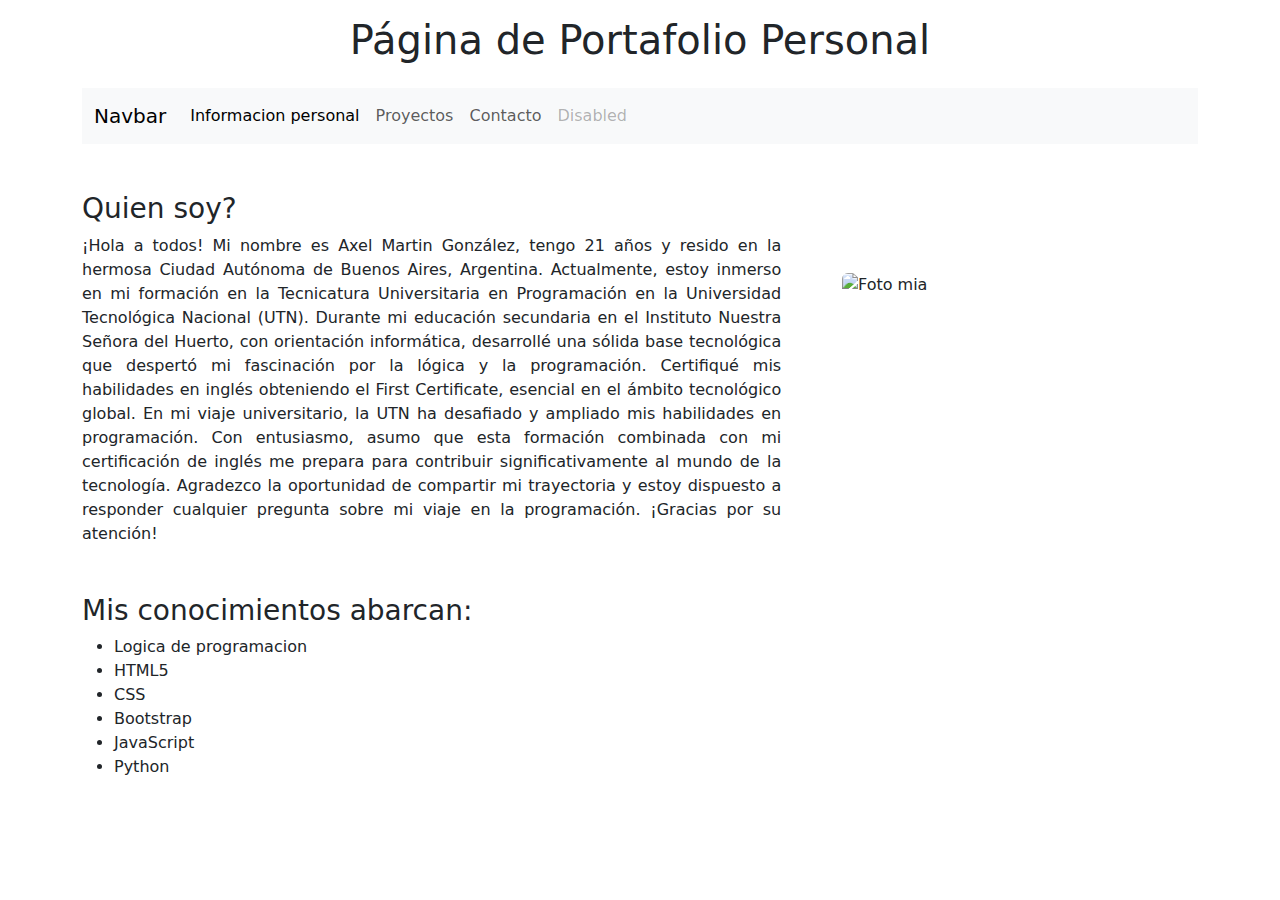
==== index.html @ 8fa2eeaf "informacion personal terminado" ====
<!doctype html>
<html lang="en">
  <head>
    <meta charset="utf-8">
    <meta name="viewport" content="width=device-width, initial-scale=1">
    <title>Portfolio personal</title>
    <link rel="stylesheet" href="styles.css">
    <link href="https://cdn.jsdelivr.net/npm/bootstrap@5.3.3/dist/css/bootstrap.min.css" rel="stylesheet" integrity="sha384-QWTKZyjpPEjISv5WaRU9OFeRpok6YctnYmDr5pNlyT2bRjXh0JMhjY6hW+ALEwIH" crossorigin="anonymous">
  </head>
  <body>
    <div class="container">
      <header>
        <h1>Página de Portafolio Personal</h1>
      </header>
      <nav class="navbar navbar-expand-lg bg-body-tertiary">
          <div class="container-fluid">
            <a class="navbar-brand" href="#">Navbar</a>
            <button class="navbar-toggler" type="button" data-bs-toggle="collapse" data-bs-target="#navbarNavAltMarkup" aria-controls="navbarNavAltMarkup" aria-expanded="false" aria-label="Toggle navigation">
              <span class="navbar-toggler-icon"></span>
            </button>
            <div class="collapse navbar-collapse" id="navbarNavAltMarkup">
              <div class="navbar-nav">
                <a class="nav-link active" aria-current="page" href="C:\Users\Axel\Desktop\Axel\Proyectos\pagina_portfolio_personal\index.html">Informacion personal</a>
                <a class="nav-link" href="C:\Users\Axel\Desktop\Axel\Proyectos\pagina_portfolio_personal\proyectos.html">Proyectos</a>
                <a class="nav-link" href="C:\Users\Axel\Desktop\Axel\Proyectos\pagina_portfolio_personal\contacto.html">Contacto</a>
                <a class="nav-link disabled" aria-disabled="true">Disabled</a>
              </div>
            </div>
          </div>
        </nav>
      <section>
        <div class="row">
          <article id="primerArticulo" class="col-md-8">
            <h3>Quien soy?</h3>
            <p>¡Hola a todos! Mi nombre es Axel Martin González, tengo 21 años y resido en la hermosa Ciudad Autónoma de 
              Buenos Aires, Argentina. Actualmente, estoy inmerso en mi formación en la Tecnicatura Universitaria en 
              Programación en la Universidad Tecnológica Nacional (UTN). Durante mi educación secundaria en el Instituto 
              Nuestra Señora del Huerto, con orientación informática, desarrollé una sólida base tecnológica que despertó 
              mi fascinación por la lógica y la programación. Certifiqué mis habilidades en inglés obteniendo el First 
              Certificate, esencial en el ámbito tecnológico global. En mi viaje universitario, 
              la UTN ha desafiado y ampliado mis habilidades en programación. Con entusiasmo, asumo que esta formación 
              combinada con mi certificación de inglés me prepara para contribuir significativamente al mundo de la 
              tecnología. Agradezco la oportunidad de compartir mi trayectoria y estoy dispuesto a responder cualquier 
              pregunta sobre mi viaje en la programación. ¡Gracias por su atención!</p>
            <div>
              <h3>Mis conocimientos abarcan:</h3>
              <ul>
                <li>Logica de programacion</li>
                <li>HTML5</li>
                <li>CSS</li>
                <li>Bootstrap</li>
                <li>JavaScript</li>
                <li>Python</li>
              </ul>
            </div>
          </article>
          <article id="segundoArticulo" class="col-md-4">
            <img width="400" height="400"
            src="C:\Users\Axel\Desktop\Axel\Proyectos\pagina_portfolio_personal\foto cv (2).jpg"
            class="rounded img-fluid" alt="Foto mia">
          </article>
        </div>
      </section>
      <footer>

      </footer>
    </div>
    
    <script src="https://cdn.jsdelivr.net/npm/bootstrap@5.3.3/dist/js/bootstrap.bundle.min.js" integrity="sha384-YvpcrYf0tY3lHB60NNkmXc5s9fDVZLESaAA55NDzOxhy9GkcIdslK1eN7N6jIeHz" crossorigin="anonymous"></script>
  </body>
</html>
---- styles.css ----
header {
    text-align: center;
    /* text-decoration: underline; */
    margin-top: 1rem;
    margin-bottom: 1.5rem;
}

section {
    margin-top: 3rem;
}

#segundoArticulo{
    margin-top: 5rem;
}


#primerArticulo div {
    margin-top: 3rem;
}

#primerArticulo p {
    text-align: justify;
    max-width: 95%;
}
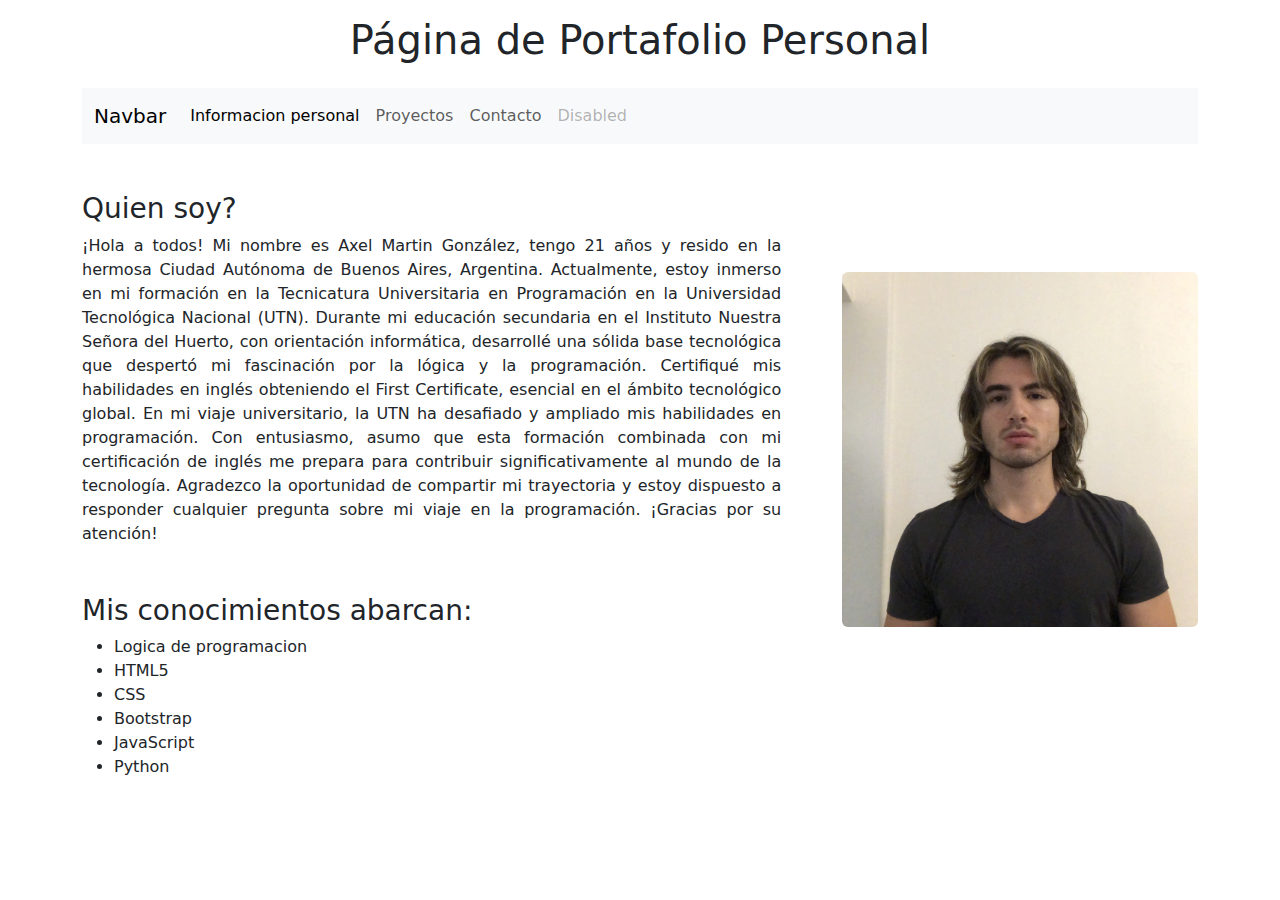
==== commit 134e0127: "Agregando carousel a sector proyectos" ====
--- a/index.html
+++ b/index.html
@@ -20,9 +20,9 @@
             </button>
             <div class="collapse navbar-collapse" id="navbarNavAltMarkup">
               <div class="navbar-nav">
-                <a class="nav-link active" aria-current="page" href="C:\Users\Axel\Desktop\Axel\Proyectos\pagina_portfolio_personal\index.html">Informacion personal</a>
-                <a class="nav-link" href="C:\Users\Axel\Desktop\Axel\Proyectos\pagina_portfolio_personal\proyectos.html">Proyectos</a>
-                <a class="nav-link" href="C:\Users\Axel\Desktop\Axel\Proyectos\pagina_portfolio_personal\contacto.html">Contacto</a>
+                <a class="nav-link active" aria-current="page" href=".\index.html">Informacion personal</a>
+                <a class="nav-link" href=".\proyectos.html">Proyectos</a>
+                <a class="nav-link" href=".\contacto.html">Contacto</a>
                 <a class="nav-link disabled" aria-disabled="true">Disabled</a>
               </div>
             </div>
@@ -56,7 +56,7 @@
           </article>
           <article id="segundoArticulo" class="col-md-4">
             <img width="400" height="400"
-            src="C:\Users\Axel\Desktop\Axel\Proyectos\pagina_portfolio_personal\foto cv (2).jpg"
+            src=".\fotos\foto cv (2).jpg"
             class="rounded img-fluid" alt="Foto mia">
           </article>
         </div>
--- a/styles.css
+++ b/styles.css
@@ -22,3 +22,13 @@
     text-align: justify;
     max-width: 95%;
 }
+
+/* #carouselExampleAutoplaying img {
+    width: 100%;
+    height: 600px;
+  } */
+
+article h4 {
+    text-align: center;
+    margin-bottom: 2rem;
+}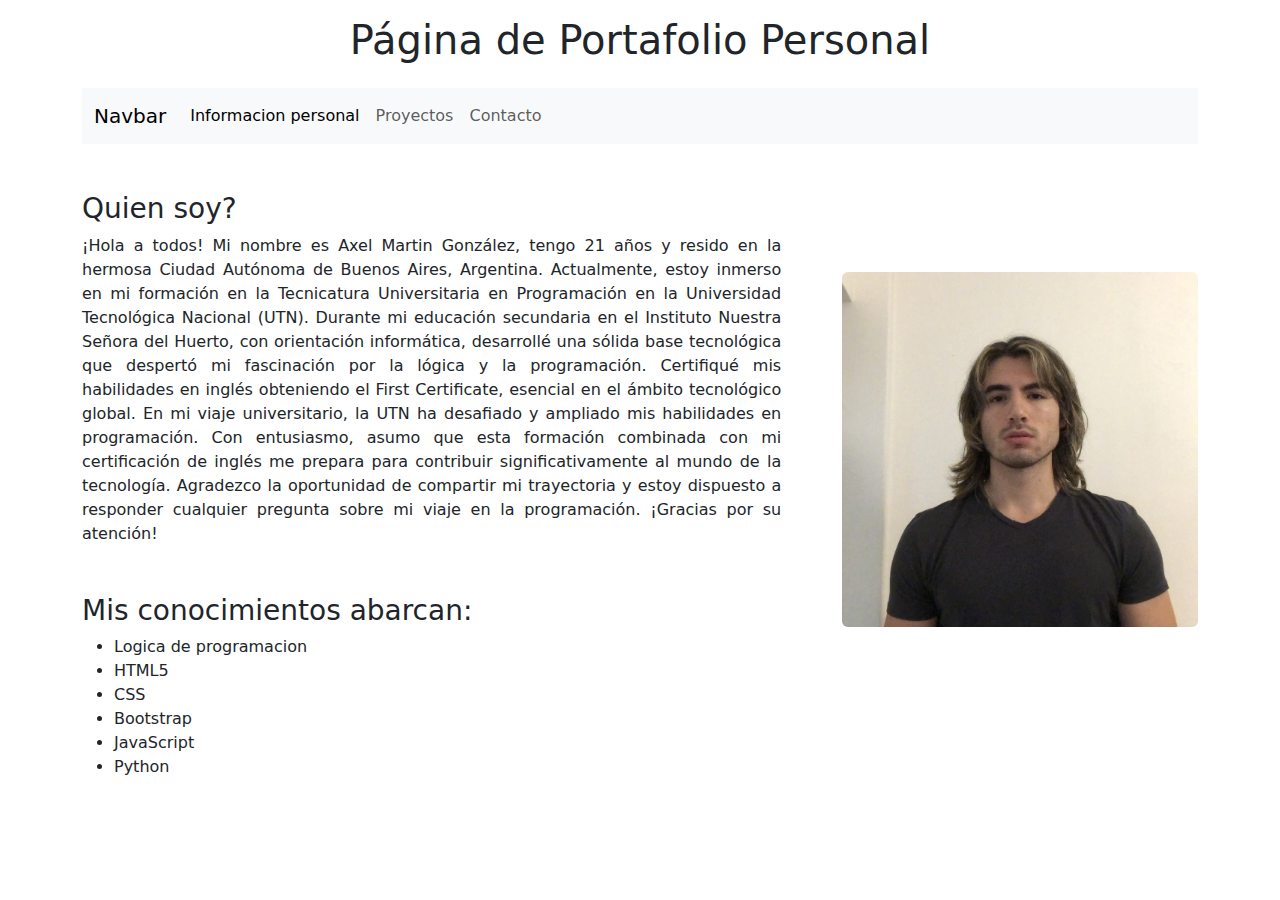
==== commit 1aff1124: "Arreglando detalles" ====
--- a/index.html
+++ b/index.html
@@ -23,7 +23,6 @@
                 <a class="nav-link active" aria-current="page" href=".\index.html">Informacion personal</a>
                 <a class="nav-link" href=".\proyectos.html">Proyectos</a>
                 <a class="nav-link" href=".\contacto.html">Contacto</a>
-                <a class="nav-link disabled" aria-disabled="true">Disabled</a>
               </div>
             </div>
           </div>
--- a/styles.css
+++ b/styles.css
@@ -23,10 +23,10 @@
     max-width: 95%;
 }
 
-/* #carouselExampleAutoplaying img {
+#carouselExampleAutoplaying img {
     width: 100%;
-    height: 600px;
-  } */
+    height: 650px;
+  }
 
 article h4 {
     text-align: center;
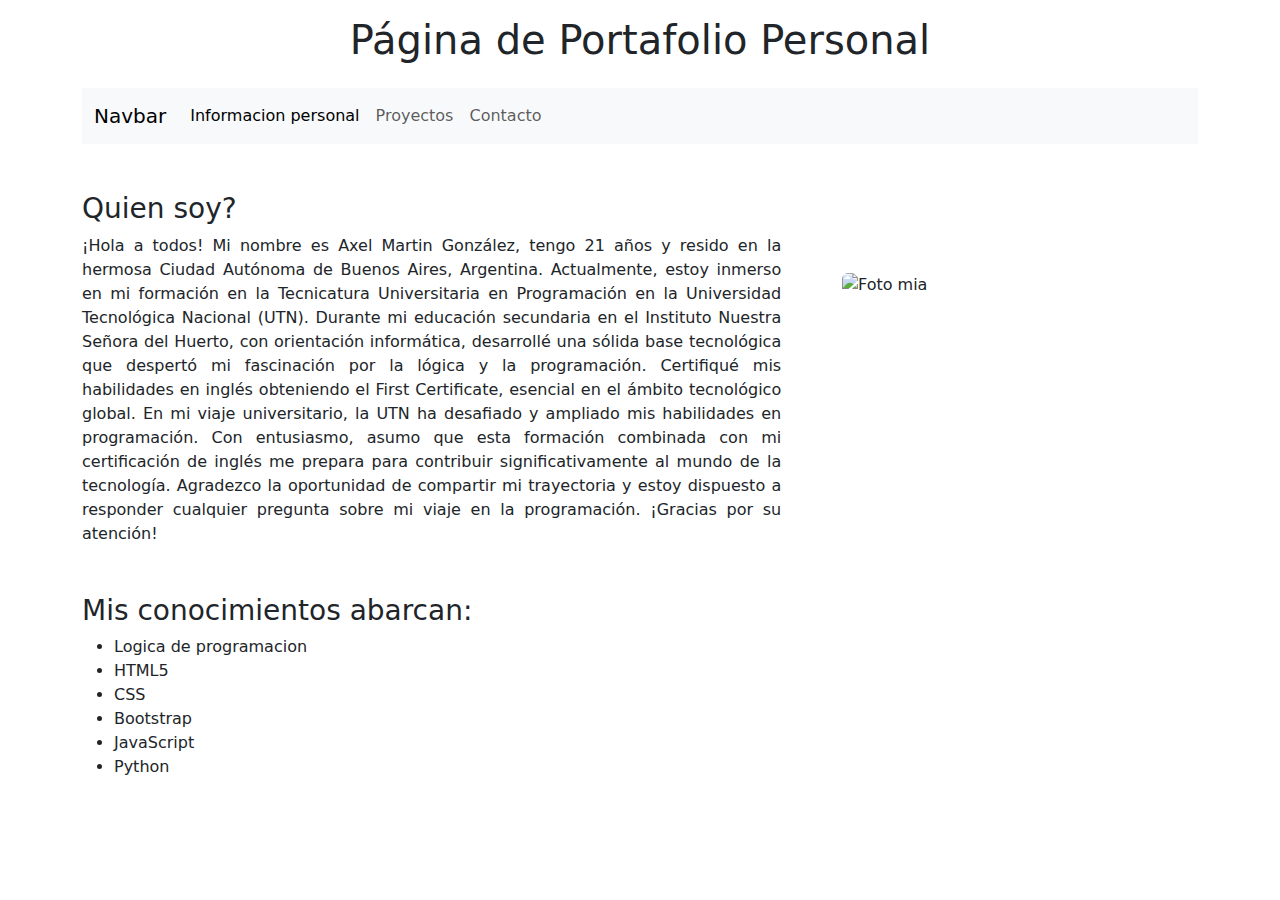
==== commit 8929abee: "Arreglando detalles del codigo" ====
--- a/index.html
+++ b/index.html
@@ -55,7 +55,7 @@
           </article>
           <article id="segundoArticulo" class="col-md-4">
             <img width="400" height="400"
-            src=".\fotos\foto cv (2).jpg"
+            src=".\fotos\foto_cv.jpg"
             class="rounded img-fluid" alt="Foto mia">
           </article>
         </div>
--- a/styles.css
+++ b/styles.css
@@ -23,10 +23,6 @@
     max-width: 95%;
 }
 
-#carouselExampleAutoplaying img {
-    width: 100%;
-    height: 650px;
-  }
 
 article h4 {
     text-align: center;
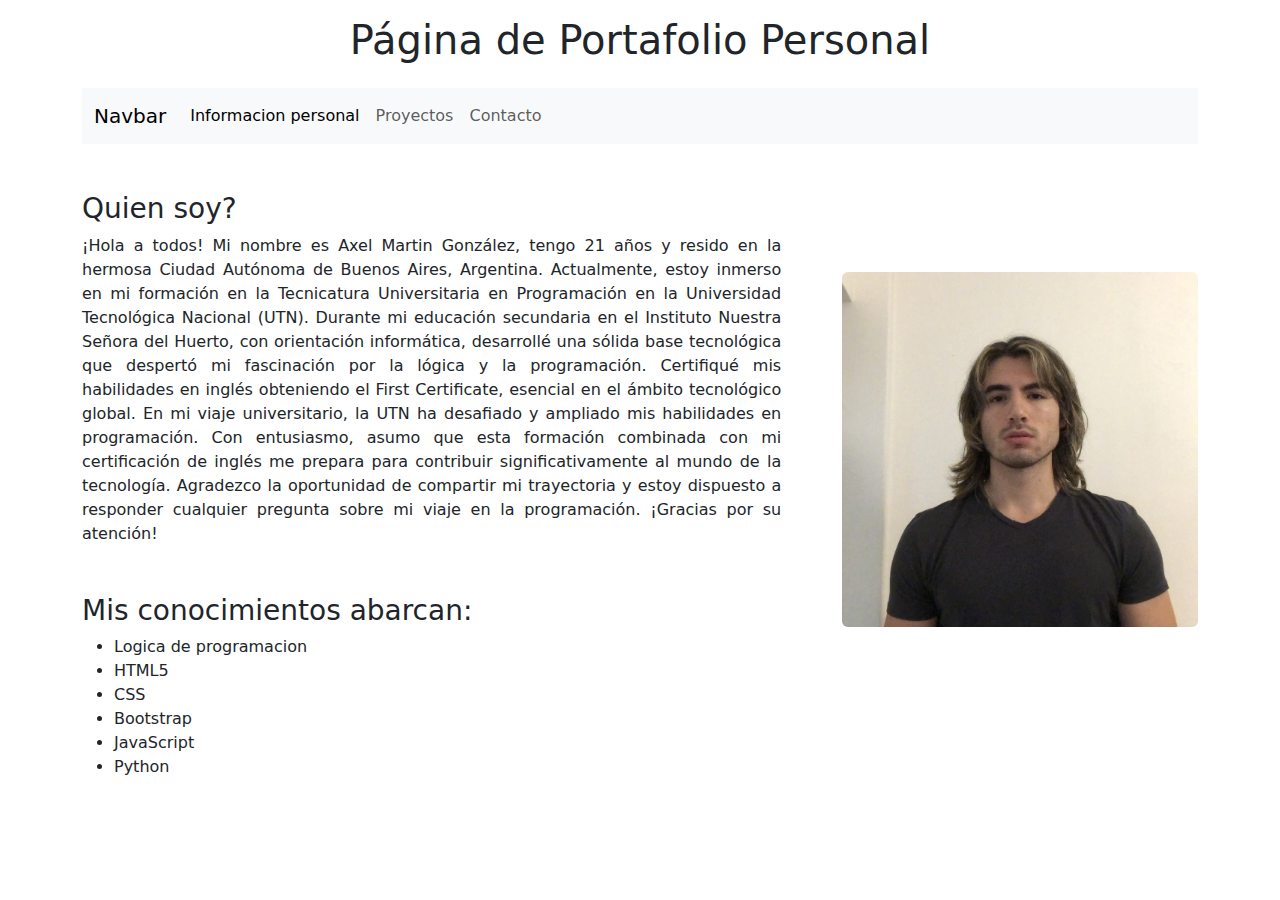
==== commit 41f6921b: "cambiando ruta de acceso" ====
--- a/index.html
+++ b/index.html
@@ -5,7 +5,7 @@
     <meta name="viewport" content="width=device-width, initial-scale=1">
     <title>Portfolio personal</title>
     <link rel="stylesheet" href="styles.css">
-    <link href="https://cdn.jsdelivr.net/npm/bootstrap@5.3.3/dist/css/bootstrap.min.css" rel="stylesheet" integrity="sha384-QWTKZyjpPEjISv5WaRU9OFeRpok6YctnYmDr5pNlyT2bRjXh0JMhjY6hW+ALEwIH" crossorigin="anonymous">
+    <link rel="stylesheet" href=".\bootstrap\bootstrap.min.css">
   </head>
   <body>
     <div class="container">
@@ -55,16 +55,14 @@
           </article>
           <article id="segundoArticulo" class="col-md-4">
             <img width="400" height="400"
-            src=".\fotos\foto_cv.jpg"
+            src=".\fotos\Foto_cv.jpg"
             class="rounded img-fluid" alt="Foto mia">
           </article>
         </div>
       </section>
-      <footer>
-
-      </footer>
+      <footer></footer>
     </div>
     
-    <script src="https://cdn.jsdelivr.net/npm/bootstrap@5.3.3/dist/js/bootstrap.bundle.min.js" integrity="sha384-YvpcrYf0tY3lHB60NNkmXc5s9fDVZLESaAA55NDzOxhy9GkcIdslK1eN7N6jIeHz" crossorigin="anonymous"></script>
+    <script src=".\bootstrap\bootstrap.min.js"></script>
   </body>
 </html>--- a/styles.css
+++ b/styles.css
@@ -9,6 +9,7 @@
     margin-top: 3rem;
 }
 
+/* ACA EMPIEZA EL INDEX */
 #segundoArticulo{
     margin-top: 5rem;
 }
@@ -23,8 +24,24 @@
     max-width: 95%;
 }
 
+/* ACA EMPIEZA PROYECTOS */
+#articuloProyectos {
+    text-align: center;
+}
 
-article h4 {
-    text-align: center;
-    margin-bottom: 2rem;
+/* ACA EMPIEZA CONTACTO */
+.bi {
+    font-size: 6rem; /* Cambio el tamaño del icono */
+    color: #24292e; /* Cambio el color del icono */
+    margin-right: 1rem;
+}
+
+
+/* Clases que se usan en todos */
+.marginBottom{
+    margin-bottom: 1rem;
+}
+
+.marginTop{
+    margin-top: 1rem;
 }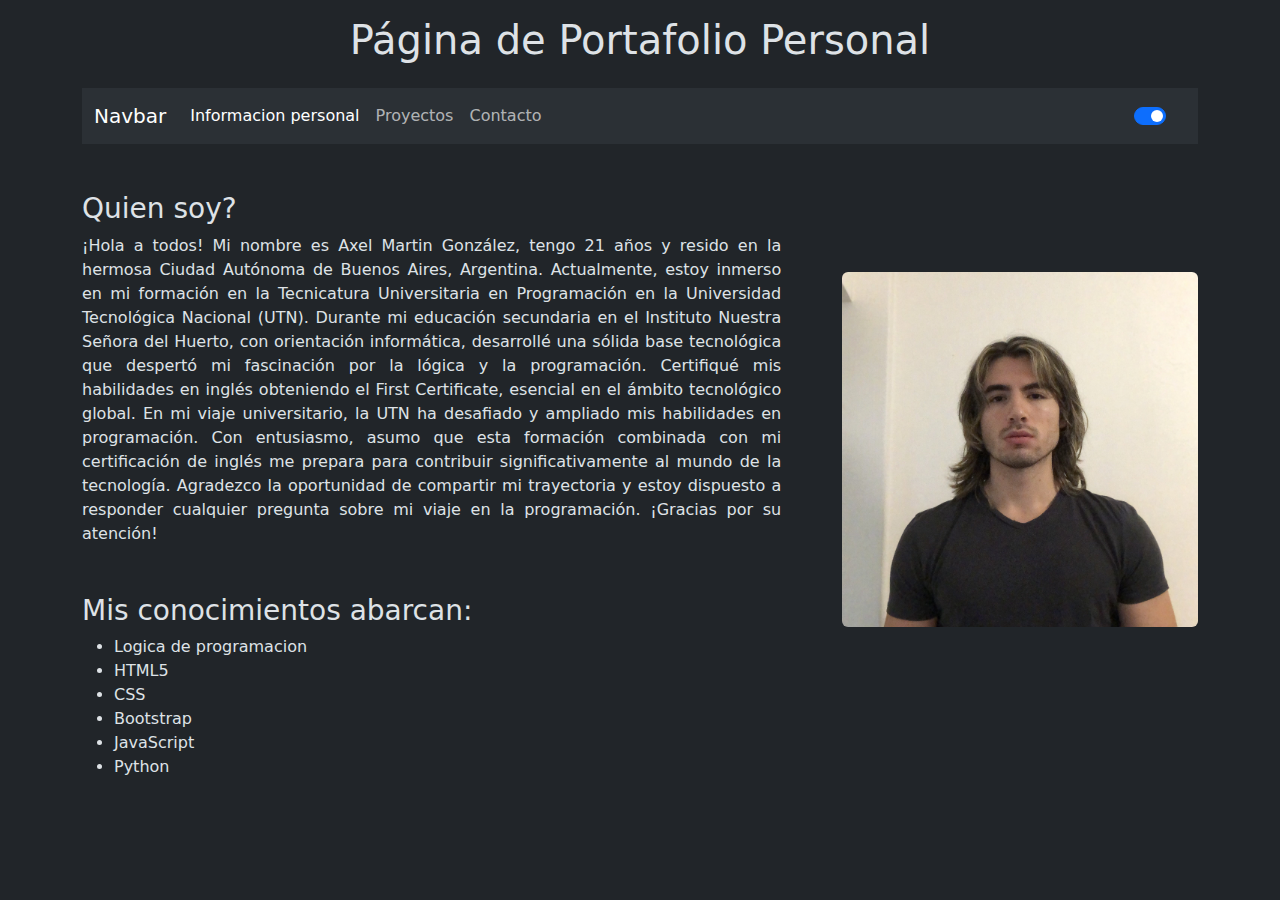
==== commit 868e1ad2: "empezando a agregar cambio de tema" ====
--- a/index.html
+++ b/index.html
@@ -7,26 +7,36 @@
     <link rel="stylesheet" href="styles.css">
     <link rel="stylesheet" href=".\bootstrap\bootstrap.min.css">
   </head>
-  <body>
+  <body data-bs-theme="dark">
     <div class="container">
       <header>
         <h1>Página de Portafolio Personal</h1>
       </header>
       <nav class="navbar navbar-expand-lg bg-body-tertiary">
-          <div class="container-fluid">
-            <a class="navbar-brand" href="#">Navbar</a>
-            <button class="navbar-toggler" type="button" data-bs-toggle="collapse" data-bs-target="#navbarNavAltMarkup" aria-controls="navbarNavAltMarkup" aria-expanded="false" aria-label="Toggle navigation">
-              <span class="navbar-toggler-icon"></span>
-            </button>
-            <div class="collapse navbar-collapse" id="navbarNavAltMarkup">
-              <div class="navbar-nav">
-                <a class="nav-link active" aria-current="page" href=".\index.html">Informacion personal</a>
-                <a class="nav-link" href=".\proyectos.html">Proyectos</a>
-                <a class="nav-link" href=".\contacto.html">Contacto</a>
-              </div>
+        <div class="container-fluid">
+          <a class="navbar-brand" href="#">Navbar</a>
+          <button class="navbar-toggler" type="button" data-bs-toggle="collapse" data-bs-target="#navbarNavAltMarkup" aria-controls="navbarNavAltMarkup" aria-expanded="false" aria-label="Toggle navigation">
+            <span class="navbar-toggler-icon"></span>
+          </button>
+          <div class="collapse navbar-collapse" id="navbarNavAltMarkup">
+            <div class="navbar-nav">
+              <a class="nav-link active" aria-current="page" href=".\index.html">Informacion personal</a>
+              <a class="nav-link" href=".\proyectos.html">Proyectos</a>
+              <a class="nav-link" href=".\contacto.html">Contacto</a>
             </div>
           </div>
-        </nav>
+        </div>
+        <div class="form-check form-switch mx-4" id="boton">
+          <input
+            class="form-check-input p-2"
+            type="checkbox"
+            role="switch"
+            id="flexSwitchCheckChecked"
+            checked
+            onclick="cambioTema()"
+          />
+        </div>
+      </nav>
       <section>
         <div class="row">
           <article id="primerArticulo" class="col-md-8">
@@ -62,7 +72,8 @@
       </section>
       <footer></footer>
     </div>
-    
+
+    <script src=".\funciones\dark-light-mode.js"></script>
     <script src=".\bootstrap\bootstrap.min.js"></script>
   </body>
 </html>--- a/styles.css
+++ b/styles.css
@@ -32,7 +32,7 @@
 /* ACA EMPIEZA CONTACTO */
 .bi {
     font-size: 6rem; /* Cambio el tamaño del icono */
-    color: #24292e; /* Cambio el color del icono */
+    /* color: #24292e;  */
     margin-right: 1rem;
 }
 
@@ -44,4 +44,5 @@
 
 .marginTop{
     margin-top: 1rem;
-}+}
+
